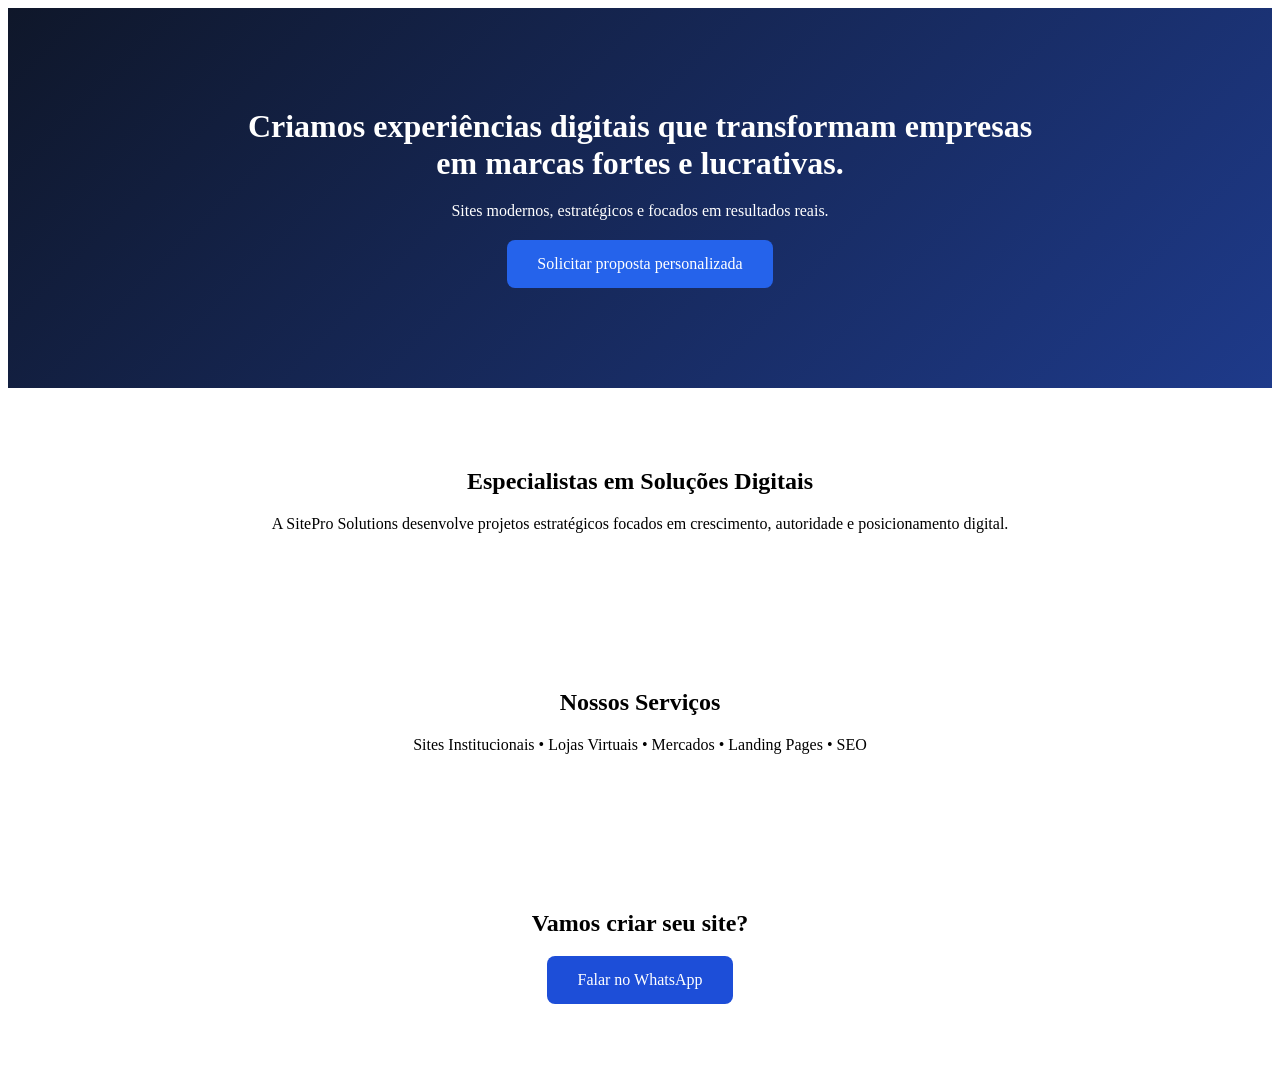
==== index.html @ 82cac429 "Add initial HTML structure for SitePro Solutions" ====
<!DOCTYPE html>
<html lang="pt-br">
<head>
<meta charset="UTF-8">
<meta name="viewport" content="width=device-width, initial-scale=1.0">
<title>SitePro Solutions</title>
<link rel="stylesheet" href="style.css">
</head>
<body>

<section style="padding:100px 20px; background:linear-gradient(135deg,#0f172a,#1e3a8a); color:white; text-align:center;">
<h1 style="font-size:32px; max-width:800px; margin:auto;">
Criamos experiências digitais que transformam empresas em marcas fortes e lucrativas.
</h1>
<p style="max-width:600px; margin:20px auto;">
Sites modernos, estratégicos e focados em resultados reais.
</p>
<a href="https://wa.me/5516992914213" 
style="display:inline-block; padding:15px 30px; background:#2563eb; color:white; text-decoration:none; border-radius:8px;">
Solicitar proposta personalizada
</a>
</section>

<section style="padding:60px 20px; text-align:center;">
<h2>Especialistas em Soluções Digitais</h2>
<p>A SitePro Solutions desenvolve projetos estratégicos focados em crescimento, autoridade e posicionamento digital.</p>
</section>

<section style="padding:60px 20px; text-align:center;">
<h2>Nossos Serviços</h2>
<p>Sites Institucionais • Lojas Virtuais • Mercados • Landing Pages • SEO</p>
</section>

<section style="padding:60px 20px; text-align:center;">
<h2>Vamos criar seu site?</h2>
<a href="https://wa.me/5516992914213" 
style="display:inline-block; padding:15px 30px; background:#1d4ed8; color:white; text-decoration:none; border-radius:8px;">
Falar no WhatsApp
</a>
</section>

</body>
</html>
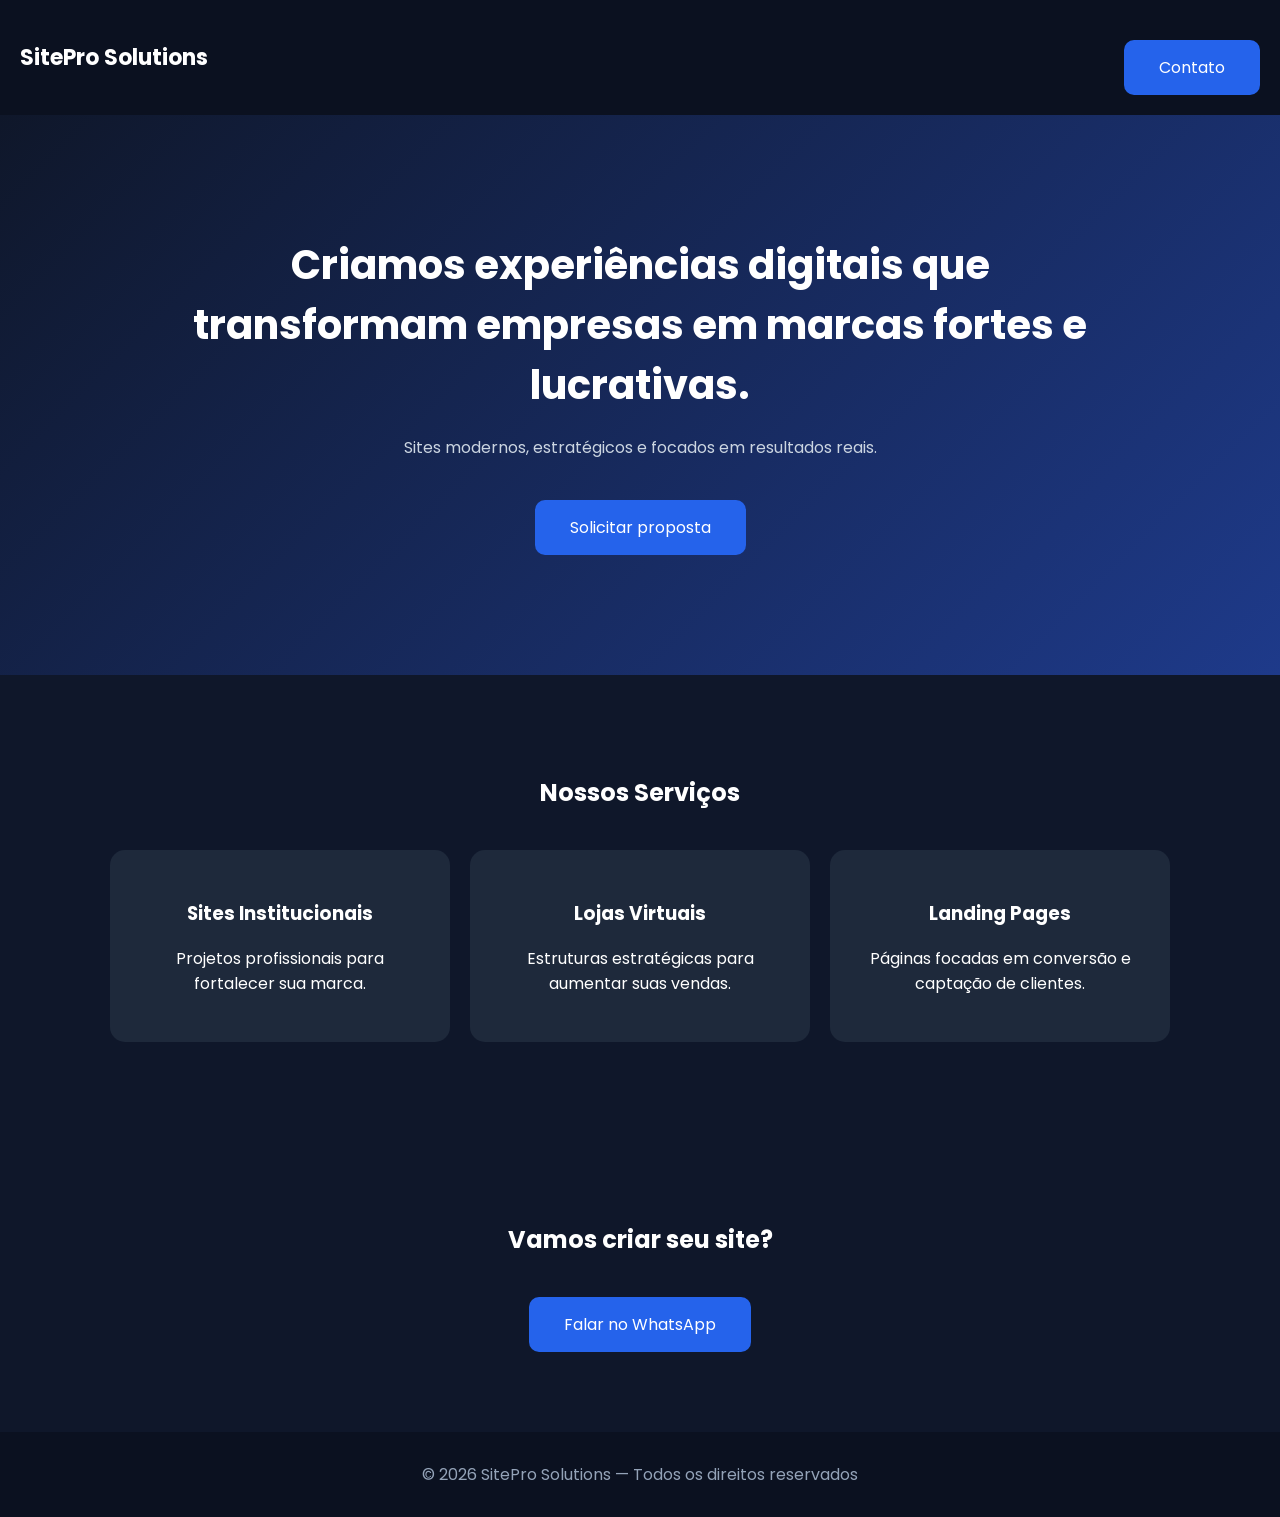
==== commit 7f281f6c: "Refactor index.html structure and styles" ====
--- a/index.html
+++ b/index.html
@@ -4,40 +4,141 @@
 <meta charset="UTF-8">
 <meta name="viewport" content="width=device-width, initial-scale=1.0">
 <title>SitePro Solutions</title>
-<link rel="stylesheet" href="style.css">
+
+<link href="https://fonts.googleapis.com/css2?family=Poppins:wght@300;500;700&display=swap" rel="stylesheet">
+
+<style>
+body{
+margin:0;
+font-family:'Poppins', sans-serif;
+background:#0f172a;
+color:white;
+}
+
+header{
+padding:20px;
+display:flex;
+justify-content:space-between;
+align-items:center;
+background:#0b1120;
+}
+
+header h1{
+margin:0;
+font-size:22px;
+}
+
+.hero{
+padding:120px 20px;
+text-align:center;
+background:linear-gradient(135deg,#0f172a,#1e3a8a);
+}
+
+.hero h2{
+font-size:40px;
+max-width:900px;
+margin:auto;
+}
+
+.hero p{
+max-width:600px;
+margin:20px auto;
+color:#cbd5e1;
+}
+
+.btn{
+display:inline-block;
+padding:15px 35px;
+background:#2563eb;
+color:white;
+text-decoration:none;
+border-radius:10px;
+margin-top:20px;
+transition:0.3s;
+}
+
+.btn:hover{
+background:#1d4ed8;
+transform:scale(1.05);
+}
+
+.section{
+padding:80px 20px;
+text-align:center;
+}
+
+.cards{
+display:flex;
+flex-wrap:wrap;
+justify-content:center;
+gap:20px;
+margin-top:40px;
+}
+
+.card{
+background:#1e293b;
+padding:30px;
+border-radius:15px;
+width:280px;
+transition:0.3s;
+}
+
+.card:hover{
+transform:translateY(-10px);
+background:#334155;
+}
+
+footer{
+padding:30px;
+text-align:center;
+background:#0b1120;
+color:#94a3b8;
+}
+</style>
+
 </head>
 <body>
 
-<section style="padding:100px 20px; background:linear-gradient(135deg,#0f172a,#1e3a8a); color:white; text-align:center;">
-<h1 style="font-size:32px; max-width:800px; margin:auto;">
-Criamos experiências digitais que transformam empresas em marcas fortes e lucrativas.
-</h1>
-<p style="max-width:600px; margin:20px auto;">
-Sites modernos, estratégicos e focados em resultados reais.
-</p>
-<a href="https://wa.me/5516992914213" 
-style="display:inline-block; padding:15px 30px; background:#2563eb; color:white; text-decoration:none; border-radius:8px;">
-Solicitar proposta personalizada
-</a>
+<header>
+<h1>SitePro Solutions</h1>
+<a href="https://wa.me/5516992914213" class="btn">Contato</a>
+</header>
+
+<section class="hero">
+<h2>Criamos experiências digitais que transformam empresas em marcas fortes e lucrativas.</h2>
+<p>Sites modernos, estratégicos e focados em resultados reais.</p>
+<a href="https://wa.me/5516992914213" class="btn">Solicitar proposta</a>
 </section>
 
-<section style="padding:60px 20px; text-align:center;">
-<h2>Especialistas em Soluções Digitais</h2>
-<p>A SitePro Solutions desenvolve projetos estratégicos focados em crescimento, autoridade e posicionamento digital.</p>
+<section class="section">
+<h2>Nossos Serviços</h2>
+
+<div class="cards">
+<div class="card">
+<h3>Sites Institucionais</h3>
+<p>Projetos profissionais para fortalecer sua marca.</p>
+</div>
+
+<div class="card">
+<h3>Lojas Virtuais</h3>
+<p>Estruturas estratégicas para aumentar suas vendas.</p>
+</div>
+
+<div class="card">
+<h3>Landing Pages</h3>
+<p>Páginas focadas em conversão e captação de clientes.</p>
+</div>
+</div>
 </section>
 
-<section style="padding:60px 20px; text-align:center;">
-<h2>Nossos Serviços</h2>
-<p>Sites Institucionais • Lojas Virtuais • Mercados • Landing Pages • SEO</p>
+<section class="section">
+<h2>Vamos criar seu site?</h2>
+<a href="https://wa.me/5516992914213" class="btn">Falar no WhatsApp</a>
 </section>
 
-<section style="padding:60px 20px; text-align:center;">
-<h2>Vamos criar seu site?</h2>
-<a href="https://wa.me/5516992914213" 
-style="display:inline-block; padding:15px 30px; background:#1d4ed8; color:white; text-decoration:none; border-radius:8px;">
-Falar no WhatsApp
-</a>
-</section>
+<footer>
+© 2026 SitePro Solutions — Todos os direitos reservados
+</footer>
 
 </body>
 </html>
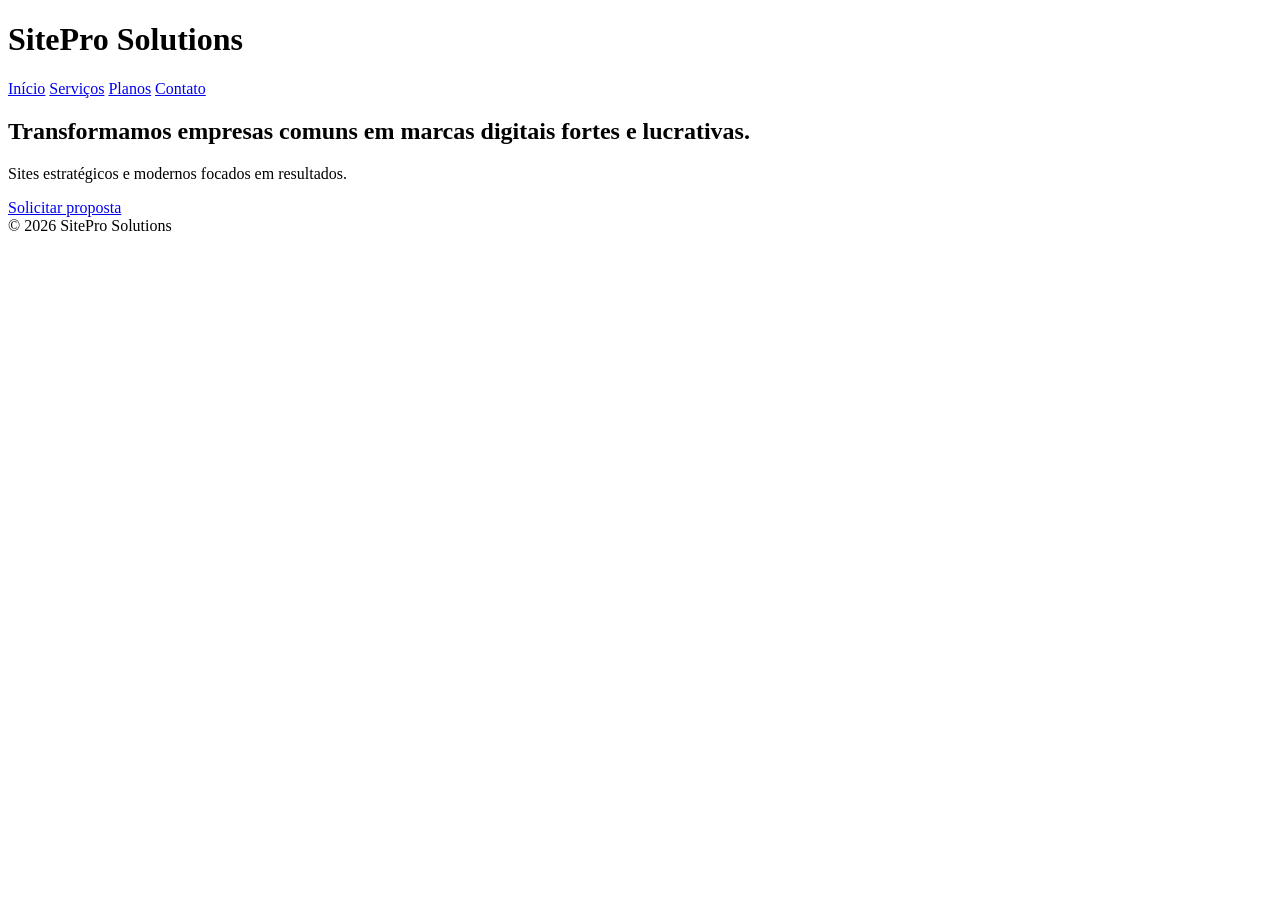
==== commit 79166fee: "Refactor index.html with navigation and content updates" ====
--- a/index.html
+++ b/index.html
@@ -4,141 +4,31 @@
 <meta charset="UTF-8">
 <meta name="viewport" content="width=device-width, initial-scale=1.0">
 <title>SitePro Solutions</title>
+<link rel="stylesheet" href="style.css">
+</head>
 
-<link href="https://fonts.googleapis.com/css2?family=Poppins:wght@300;500;700&display=swap" rel="stylesheet">
-
-<style>
-body{
-margin:0;
-font-family:'Poppins', sans-serif;
-background:#0f172a;
-color:white;
-}
-
-header{
-padding:20px;
-display:flex;
-justify-content:space-between;
-align-items:center;
-background:#0b1120;
-}
-
-header h1{
-margin:0;
-font-size:22px;
-}
-
-.hero{
-padding:120px 20px;
-text-align:center;
-background:linear-gradient(135deg,#0f172a,#1e3a8a);
-}
-
-.hero h2{
-font-size:40px;
-max-width:900px;
-margin:auto;
-}
-
-.hero p{
-max-width:600px;
-margin:20px auto;
-color:#cbd5e1;
-}
-
-.btn{
-display:inline-block;
-padding:15px 35px;
-background:#2563eb;
-color:white;
-text-decoration:none;
-border-radius:10px;
-margin-top:20px;
-transition:0.3s;
-}
-
-.btn:hover{
-background:#1d4ed8;
-transform:scale(1.05);
-}
-
-.section{
-padding:80px 20px;
-text-align:center;
-}
-
-.cards{
-display:flex;
-flex-wrap:wrap;
-justify-content:center;
-gap:20px;
-margin-top:40px;
-}
-
-.card{
-background:#1e293b;
-padding:30px;
-border-radius:15px;
-width:280px;
-transition:0.3s;
-}
-
-.card:hover{
-transform:translateY(-10px);
-background:#334155;
-}
-
-footer{
-padding:30px;
-text-align:center;
-background:#0b1120;
-color:#94a3b8;
-}
-</style>
-
-</head>
 <body>
 
 <header>
 <h1>SitePro Solutions</h1>
-<a href="https://wa.me/5516992914213" class="btn">Contato</a>
+<nav>
+<a href="index.html">Início</a>
+<a href="servicos.html">Serviços</a>
+<a href="planos.html">Planos</a>
+<a href="contato.html">Contato</a>
+</nav>
 </header>
 
 <section class="hero">
-<h2>Criamos experiências digitais que transformam empresas em marcas fortes e lucrativas.</h2>
-<p>Sites modernos, estratégicos e focados em resultados reais.</p>
-<a href="https://wa.me/5516992914213" class="btn">Solicitar proposta</a>
-</section>
-
-<section class="section">
-<h2>Nossos Serviços</h2>
-
-<div class="cards">
-<div class="card">
-<h3>Sites Institucionais</h3>
-<p>Projetos profissionais para fortalecer sua marca.</p>
-</div>
-
-<div class="card">
-<h3>Lojas Virtuais</h3>
-<p>Estruturas estratégicas para aumentar suas vendas.</p>
-</div>
-
-<div class="card">
-<h3>Landing Pages</h3>
-<p>Páginas focadas em conversão e captação de clientes.</p>
-</div>
-</div>
-</section>
-
-<section class="section">
-<h2>Vamos criar seu site?</h2>
-<a href="https://wa.me/5516992914213" class="btn">Falar no WhatsApp</a>
+<h2>Transformamos empresas comuns em marcas digitais fortes e lucrativas.</h2>
+<p>Sites estratégicos e modernos focados em resultados.</p>
+<a href="contato.html" class="btn">Solicitar proposta</a>
 </section>
 
 <footer>
-© 2026 SitePro Solutions — Todos os direitos reservados
+© 2026 SitePro Solutions
 </footer>
 
+<script src="script.js"></script>
 </body>
 </html>
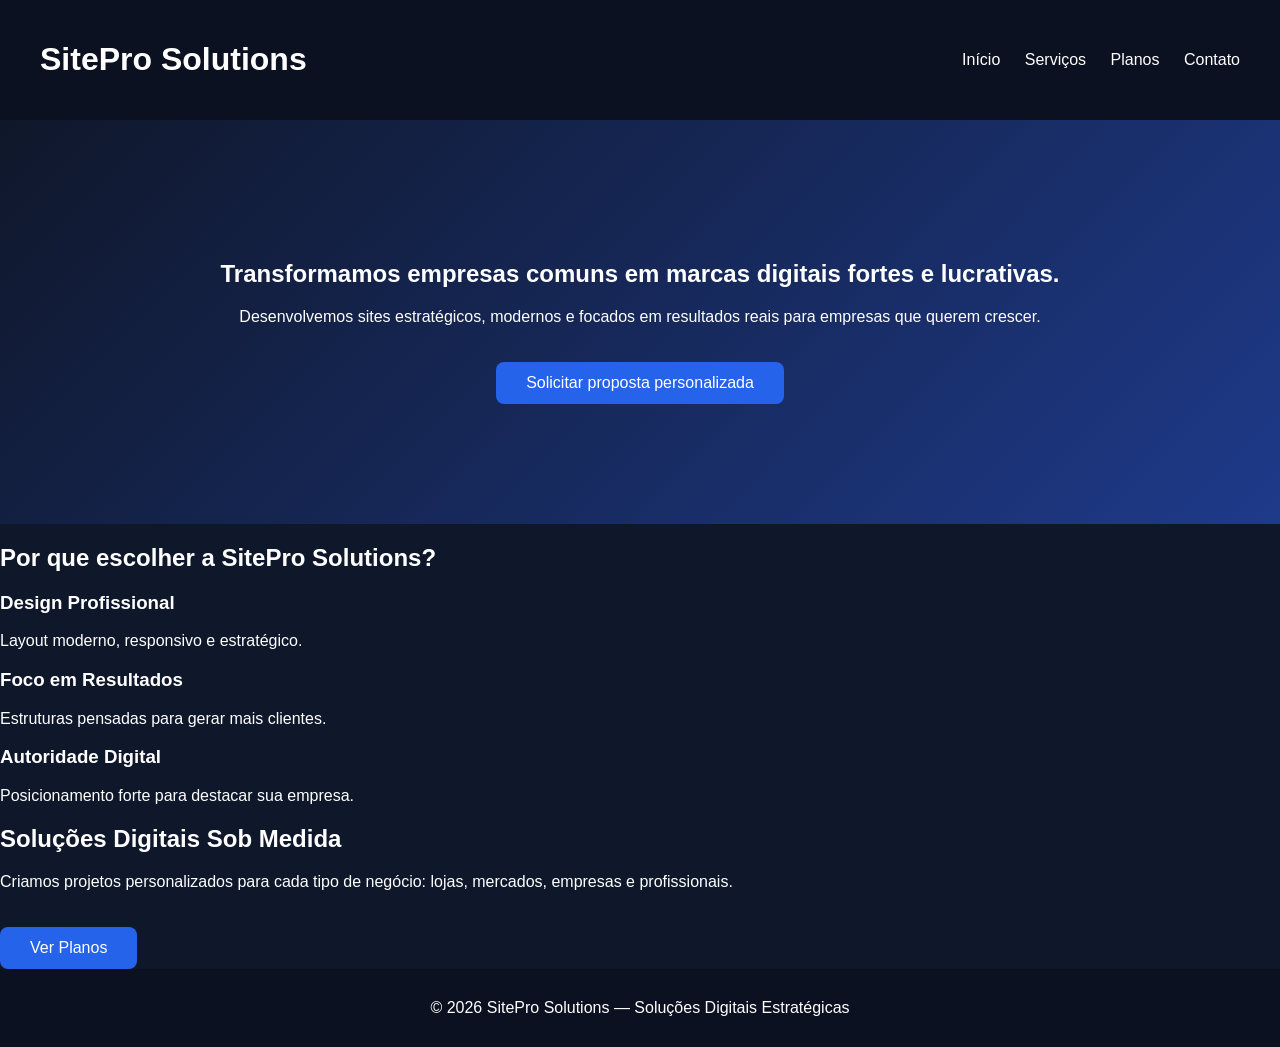
==== commit 33edbca4: "Enhance index.html with service sections and details Added sections highlighting services and benefi" ====
--- a/index.html
+++ b/index.html
@@ -21,14 +21,42 @@
 
 <section class="hero">
 <h2>Transformamos empresas comuns em marcas digitais fortes e lucrativas.</h2>
-<p>Sites estratégicos e modernos focados em resultados.</p>
-<a href="contato.html" class="btn">Solicitar proposta</a>
+<p>Desenvolvemos sites estratégicos, modernos e focados em resultados reais para empresas que querem crescer.</p>
+<a href="contato.html" class="btn">Solicitar proposta personalizada</a>
+</section>
+
+<section class="section">
+<h2>Por que escolher a SitePro Solutions?</h2>
+
+<div class="cards">
+
+<div class="card">
+<h3>Design Profissional</h3>
+<p>Layout moderno, responsivo e estratégico.</p>
+</div>
+
+<div class="card">
+<h3>Foco em Resultados</h3>
+<p>Estruturas pensadas para gerar mais clientes.</p>
+</div>
+
+<div class="card">
+<h3>Autoridade Digital</h3>
+<p>Posicionamento forte para destacar sua empresa.</p>
+</div>
+
+</div>
+</section>
+
+<section class="section">
+<h2>Soluções Digitais Sob Medida</h2>
+<p>Criamos projetos personalizados para cada tipo de negócio: lojas, mercados, empresas e profissionais.</p>
+<a href="planos.html" class="btn">Ver Planos</a>
 </section>
 
 <footer>
-© 2026 SitePro Solutions
+© 2026 SitePro Solutions — Soluções Digitais Estratégicas
 </footer>
 
-<script src="script.js"></script>
 </body>
 </html>
--- a/style.css
+++ b/style.css
@@ -0,0 +1,46 @@
+body{
+margin:0;
+font-family:Arial, sans-serif;
+background:#0f172a;
+color:white;
+}
+
+header{
+display:flex;
+justify-content:space-between;
+align-items:center;
+padding:20px 40px;
+background:#0b1120;
+}
+
+nav a{
+color:white;
+margin-left:20px;
+text-decoration:none;
+}
+
+nav a:hover{
+color:#60a5fa;
+}
+
+.hero{
+text-align:center;
+padding:120px 20px;
+background:linear-gradient(135deg,#0f172a,#1e3a8a);
+}
+
+.btn{
+display:inline-block;
+padding:12px 30px;
+background:#2563eb;
+color:white;
+text-decoration:none;
+border-radius:8px;
+margin-top:20px;
+}
+
+footer{
+text-align:center;
+padding:30px;
+background:#0b1120;
+}
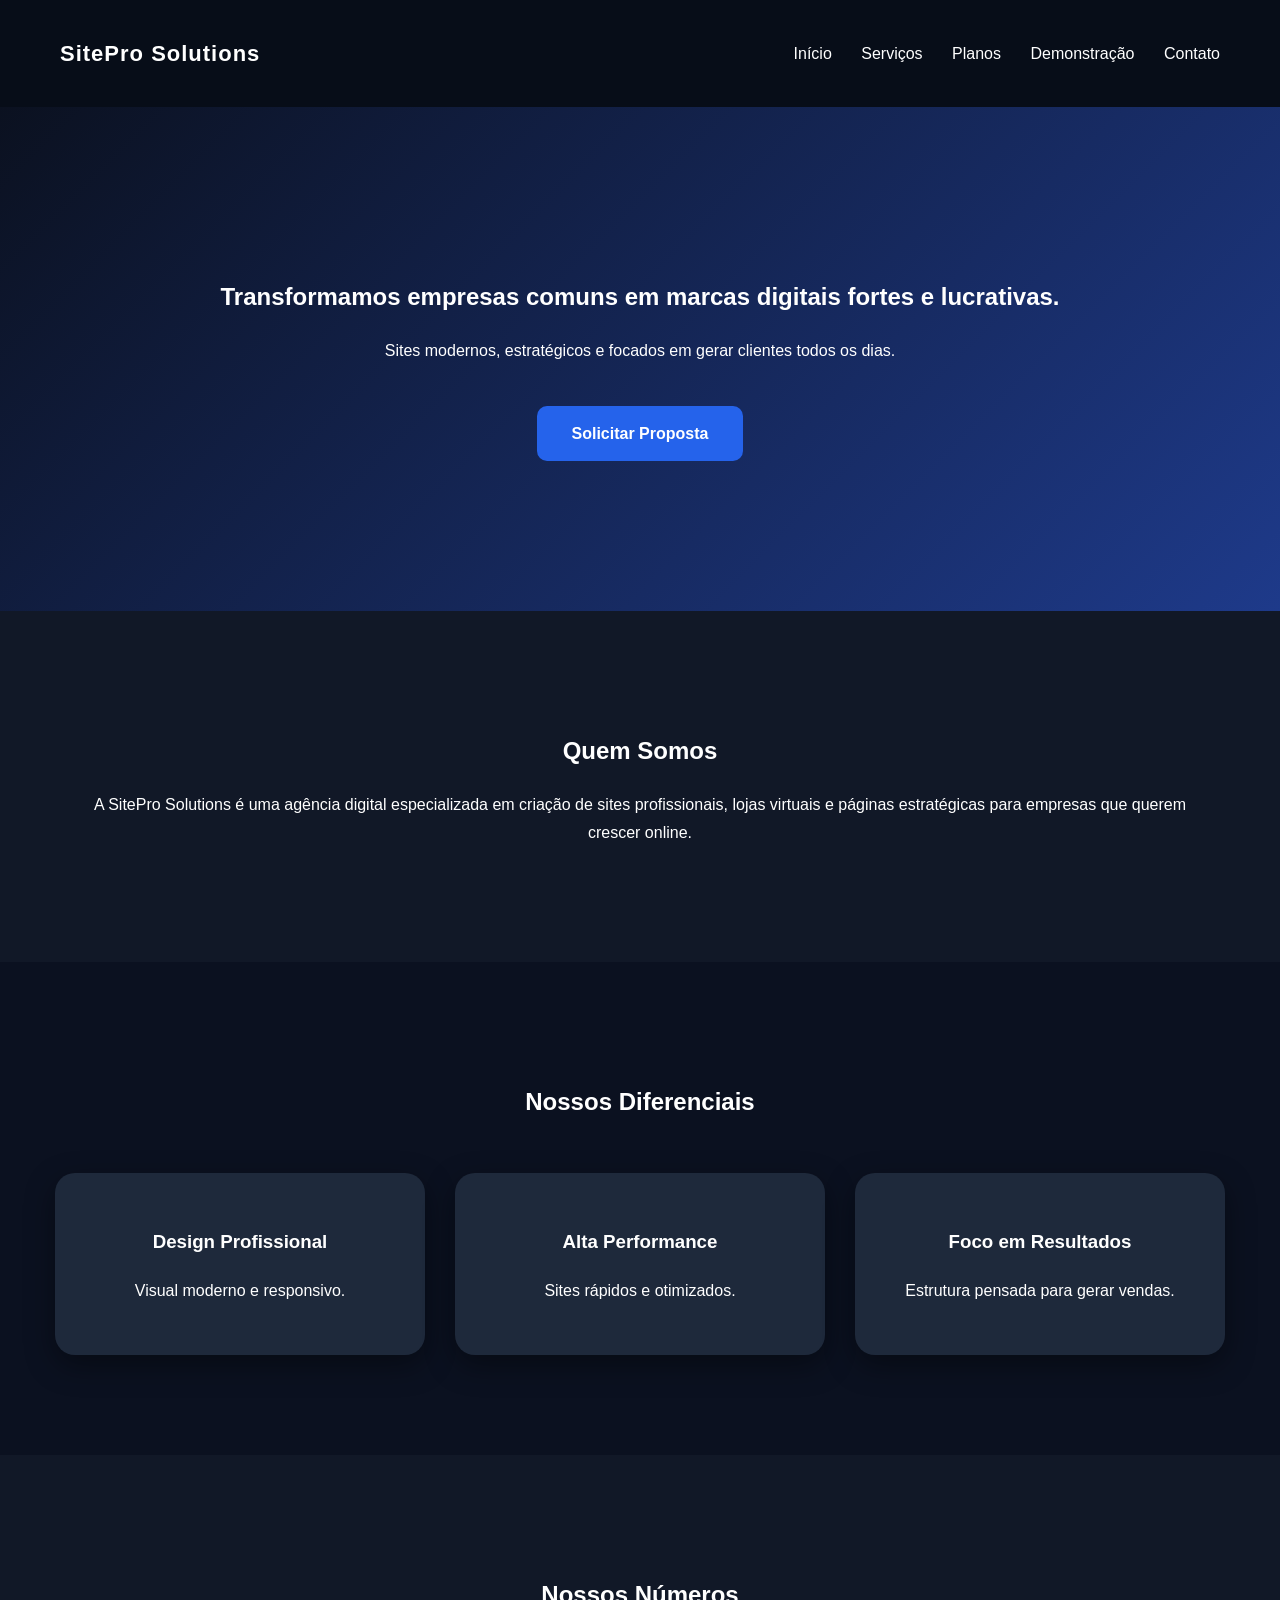
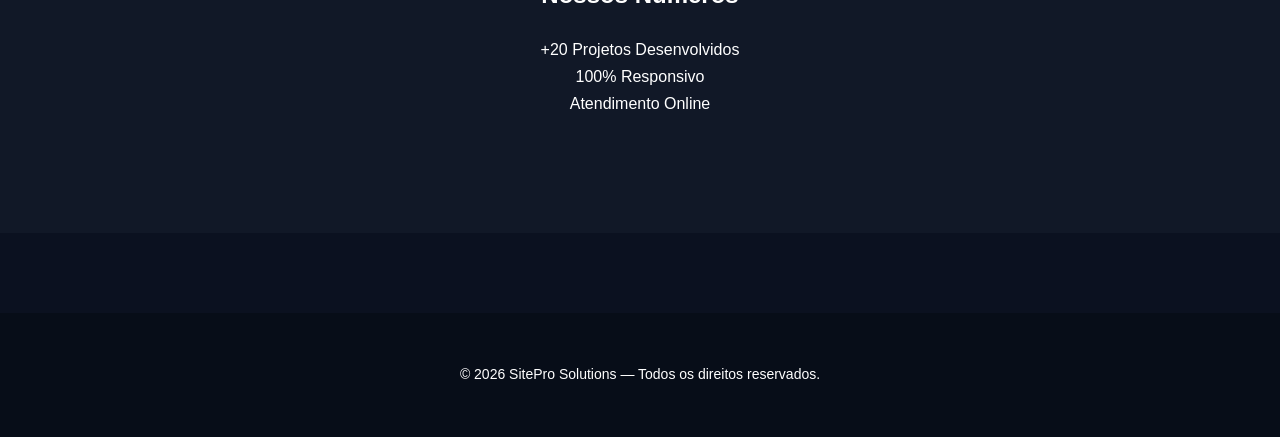
==== commit b31f9a00: "Update content and structure in index.html" ====
--- a/index.html
+++ b/index.html
@@ -6,7 +6,6 @@
 <title>SitePro Solutions</title>
 <link rel="stylesheet" href="style.css">
 </head>
-
 <body>
 
 <header>
@@ -15,47 +14,51 @@
 <a href="index.html">Início</a>
 <a href="servicos.html">Serviços</a>
 <a href="planos.html">Planos</a>
+<a href="demonstracao.html">Demonstração</a>
 <a href="contato.html">Contato</a>
 </nav>
 </header>
 
 <section class="hero">
 <h2>Transformamos empresas comuns em marcas digitais fortes e lucrativas.</h2>
-<p>Desenvolvemos sites estratégicos, modernos e focados em resultados reais para empresas que querem crescer.</p>
-<a href="contato.html" class="btn">Solicitar proposta personalizada</a>
+<p>Sites modernos, estratégicos e focados em gerar clientes todos os dias.</p>
+<a href="contato.html" class="btn">Solicitar Proposta</a>
 </section>
 
-<section class="section">
-<h2>Por que escolher a SitePro Solutions?</h2>
-
-<div class="cards">
-
-<div class="card">
-<h3>Design Profissional</h3>
-<p>Layout moderno, responsivo e estratégico.</p>
-</div>
-
-<div class="card">
-<h3>Foco em Resultados</h3>
-<p>Estruturas pensadas para gerar mais clientes.</p>
-</div>
-
-<div class="card">
-<h3>Autoridade Digital</h3>
-<p>Posicionamento forte para destacar sua empresa.</p>
-</div>
-
+<section class="section dark">
+<div class="container">
+<h2>Quem Somos</h2>
+<p>A SitePro Solutions é uma agência digital especializada em criação de sites profissionais, lojas virtuais e páginas estratégicas para empresas que querem crescer online.</p>
 </div>
 </section>
 
 <section class="section">
-<h2>Soluções Digitais Sob Medida</h2>
-<p>Criamos projetos personalizados para cada tipo de negócio: lojas, mercados, empresas e profissionais.</p>
-<a href="planos.html" class="btn">Ver Planos</a>
+<h2>Nossos Diferenciais</h2>
+<div class="cards">
+<div class="card">
+<h3>Design Profissional</h3>
+<p>Visual moderno e responsivo.</p>
+</div>
+<div class="card">
+<h3>Alta Performance</h3>
+<p>Sites rápidos e otimizados.</p>
+</div>
+<div class="card">
+<h3>Foco em Resultados</h3>
+<p>Estrutura pensada para gerar vendas.</p>
+</div>
+</div>
+</section>
+
+<section class="section dark">
+<h2>Nossos Números</h2>
+<p>+20 Projetos Desenvolvidos<br>
+100% Responsivo<br>
+Atendimento Online</p>
 </section>
 
 <footer>
-© 2026 SitePro Solutions — Soluções Digitais Estratégicas
+© 2026 SitePro Solutions — Todos os direitos reservados.
 </footer>
 
 </body>
--- a/style.css
+++ b/style.css
@@ -1,46 +1,110 @@
 body{
 margin:0;
-font-family:Arial, sans-serif;
-background:#0f172a;
+font-family:'Segoe UI',Arial,sans-serif;
+background:#0b1120;
 color:white;
+line-height:1.7;
 }
 
 header{
 display:flex;
 justify-content:space-between;
 align-items:center;
-padding:20px 40px;
-background:#0b1120;
+padding:20px 60px;
+background:#070d18;
+position:sticky;
+top:0;
+z-index:1000;
+}
+
+header h1{
+font-size:22px;
+letter-spacing:1px;
 }
 
 nav a{
 color:white;
-margin-left:20px;
+margin-left:25px;
 text-decoration:none;
+font-weight:500;
+transition:0.3s;
 }
 
 nav a:hover{
-color:#60a5fa;
+color:#3b82f6;
 }
 
 .hero{
 text-align:center;
-padding:120px 20px;
-background:linear-gradient(135deg,#0f172a,#1e3a8a);
+padding:150px 20px;
+background:linear-gradient(135deg,#0b1120,#1e3a8a);
+}
+
+.section{
+padding:100px 20px;
+text-align:center;
+}
+
+.dark{
+background:#111827;
+}
+
+.container{
+max-width:1100px;
+margin:auto;
+}
+
+.cards{
+display:flex;
+flex-wrap:wrap;
+justify-content:center;
+gap:30px;
+margin-top:50px;
+}
+
+.card{
+background:#1e293b;
+padding:35px;
+border-radius:20px;
+width:300px;
+transition:0.3s;
+box-shadow:0 10px 30px rgba(0,0,0,0.4);
+}
+
+.card:hover{
+transform:translateY(-12px);
+background:#334155;
 }
 
 .btn{
 display:inline-block;
-padding:12px 30px;
+padding:14px 35px;
 background:#2563eb;
 color:white;
 text-decoration:none;
-border-radius:8px;
-margin-top:20px;
+border-radius:10px;
+margin-top:25px;
+transition:0.3s;
+font-weight:bold;
+}
+
+.btn:hover{
+background:#1d4ed8;
+}
+
+ul{
+list-style:none;
+padding:0;
+}
+
+ul li{
+margin:8px 0;
 }
 
 footer{
 text-align:center;
-padding:30px;
-background:#0b1120;
+padding:50px;
+background:#070d18;
+margin-top:80px;
+font-size:14px;
 }
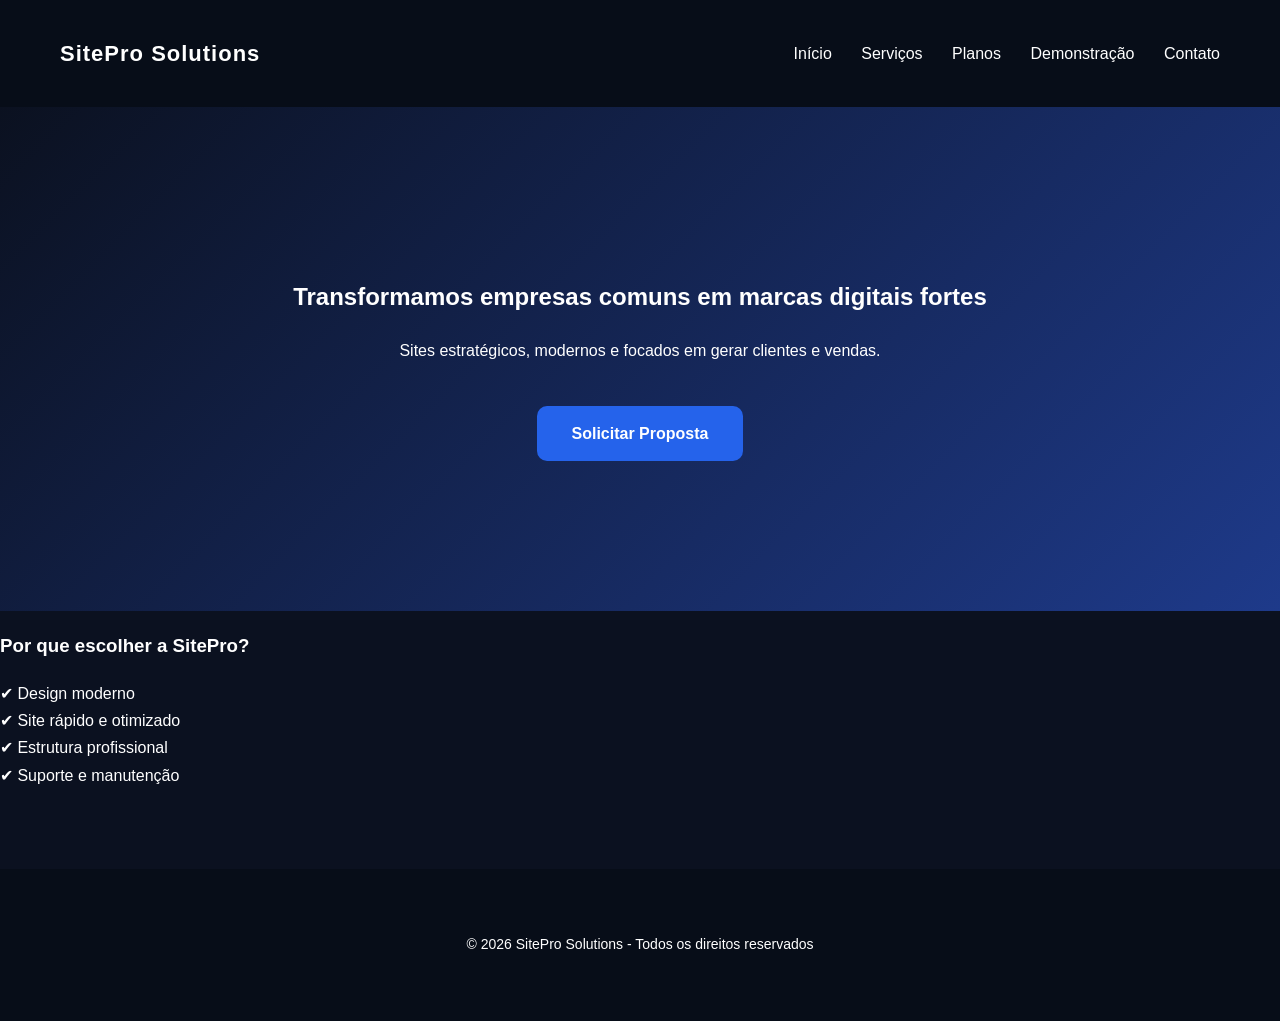
==== commit aeba5be1: "Update index.html" ====
--- a/index.html
+++ b/index.html
@@ -3,9 +3,11 @@
 <head>
 <meta charset="UTF-8">
 <meta name="viewport" content="width=device-width, initial-scale=1.0">
-<title>SitePro Solutions</title>
+<title>SitePro Solutions | Criação de Sites Profissionais</title>
+<meta name="description" content="Criamos sites profissionais e modernos para empresas, lojas e mercados.">
 <link rel="stylesheet" href="style.css">
 </head>
+
 <body>
 
 <header>
@@ -20,45 +22,21 @@
 </header>
 
 <section class="hero">
-<h2>Transformamos empresas comuns em marcas digitais fortes e lucrativas.</h2>
-<p>Sites modernos, estratégicos e focados em gerar clientes todos os dias.</p>
-<a href="contato.html" class="btn">Solicitar Proposta</a>
+<h2>Transformamos empresas comuns em marcas digitais fortes</h2>
+<p>Sites estratégicos, modernos e focados em gerar clientes e vendas.</p>
+<a class="btn" href="contato.html">Solicitar Proposta</a>
 </section>
 
-<section class="section dark">
-<div class="container">
-<h2>Quem Somos</h2>
-<p>A SitePro Solutions é uma agência digital especializada em criação de sites profissionais, lojas virtuais e páginas estratégicas para empresas que querem crescer online.</p>
-</div>
-</section>
-
-<section class="section">
-<h2>Nossos Diferenciais</h2>
-<div class="cards">
-<div class="card">
-<h3>Design Profissional</h3>
-<p>Visual moderno e responsivo.</p>
-</div>
-<div class="card">
-<h3>Alta Performance</h3>
-<p>Sites rápidos e otimizados.</p>
-</div>
-<div class="card">
-<h3>Foco em Resultados</h3>
-<p>Estrutura pensada para gerar vendas.</p>
-</div>
-</div>
-</section>
-
-<section class="section dark">
-<h2>Nossos Números</h2>
-<p>+20 Projetos Desenvolvidos<br>
-100% Responsivo<br>
-Atendimento Online</p>
+<section class="destaque">
+<h3>Por que escolher a SitePro?</h3>
+<p>✔ Design moderno<br>
+✔ Site rápido e otimizado<br>
+✔ Estrutura profissional<br>
+✔ Suporte e manutenção</p>
 </section>
 
 <footer>
-© 2026 SitePro Solutions — Todos os direitos reservados.
+<p>© 2026 SitePro Solutions - Todos os direitos reservados</p>
 </footer>
 
 </body>
--- a/style.css
+++ b/style.css
@@ -108,3 +108,108 @@
 margin-top:80px;
 font-size:14px;
 }
+.demo-hero{
+padding:120px 20px;
+text-align:center;
+background:#111827;
+}
+
+.demo-title{
+font-size:28px;
+margin-bottom:20px;
+}
+
+.product-grid{
+display:flex;
+flex-wrap:wrap;
+justify-content:center;
+gap:30px;
+margin-top:50px;
+}
+
+.product{
+background:white;
+color:black;
+width:220px;
+border-radius:15px;
+overflow:hidden;
+box-shadow:0 8px 25px rgba(0,0,0,0.3);
+transition:0.3s;
+}
+
+.product img{
+width:100%;
+height:180px;
+object-fit:cover;
+}
+
+.product-info{
+padding:15px;
+}
+
+.product:hover{
+transform:translateY(-8px);
+}
+
+.supermercado{
+background:#f3f4f6;
+padding:80px 20px;
+}
+
+.roupas{
+background:#0f172a;
+padding:80px 20px;
+}
+
+.empresa{
+background:#ffffff;
+color:#111;
+padding:80px 20px;
+}
+.ofertas{
+background:linear-gradient(135deg,#d62828,#f77f00);
+padding:80px 20px;
+text-align:center;
+color:white;
+}
+
+.ofertas h2{
+font-size:40px;
+margin-bottom:40px;
+}
+
+.grid-ofertas{
+display:flex;
+flex-wrap:wrap;
+justify-content:center;
+gap:30px;
+}
+
+.item-oferta{
+width:140px;
+}
+
+.foto-produto{
+width:120px;
+height:120px;
+border-radius:50%;
+overflow:hidden;
+border:6px solid yellow;
+margin:auto;
+}
+
+.foto-produto img{
+width:100%;
+height:100%;
+object-fit:cover;
+}
+
+.preco{
+background:yellow;
+color:black;
+font-weight:bold;
+padding:6px 10px;
+border-radius:20px;
+margin-top:10px;
+display:inline-block;
+}
